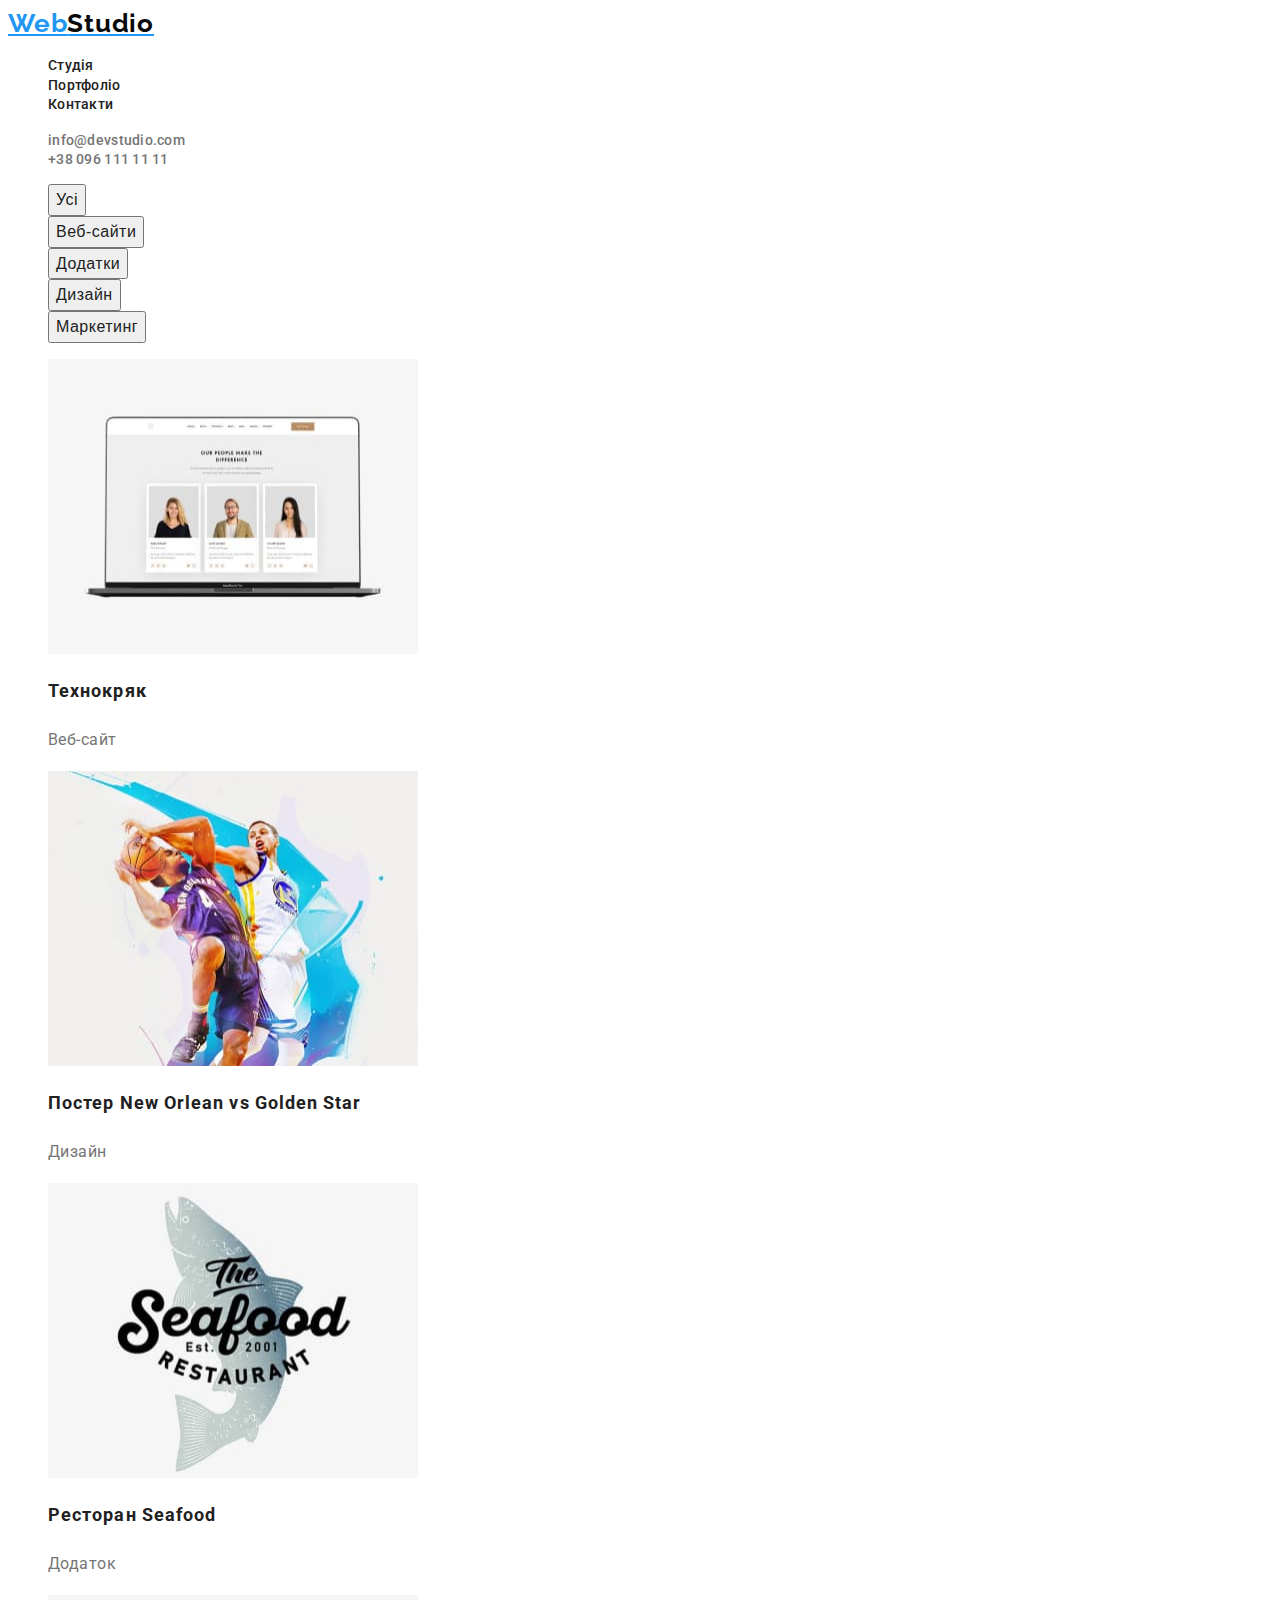
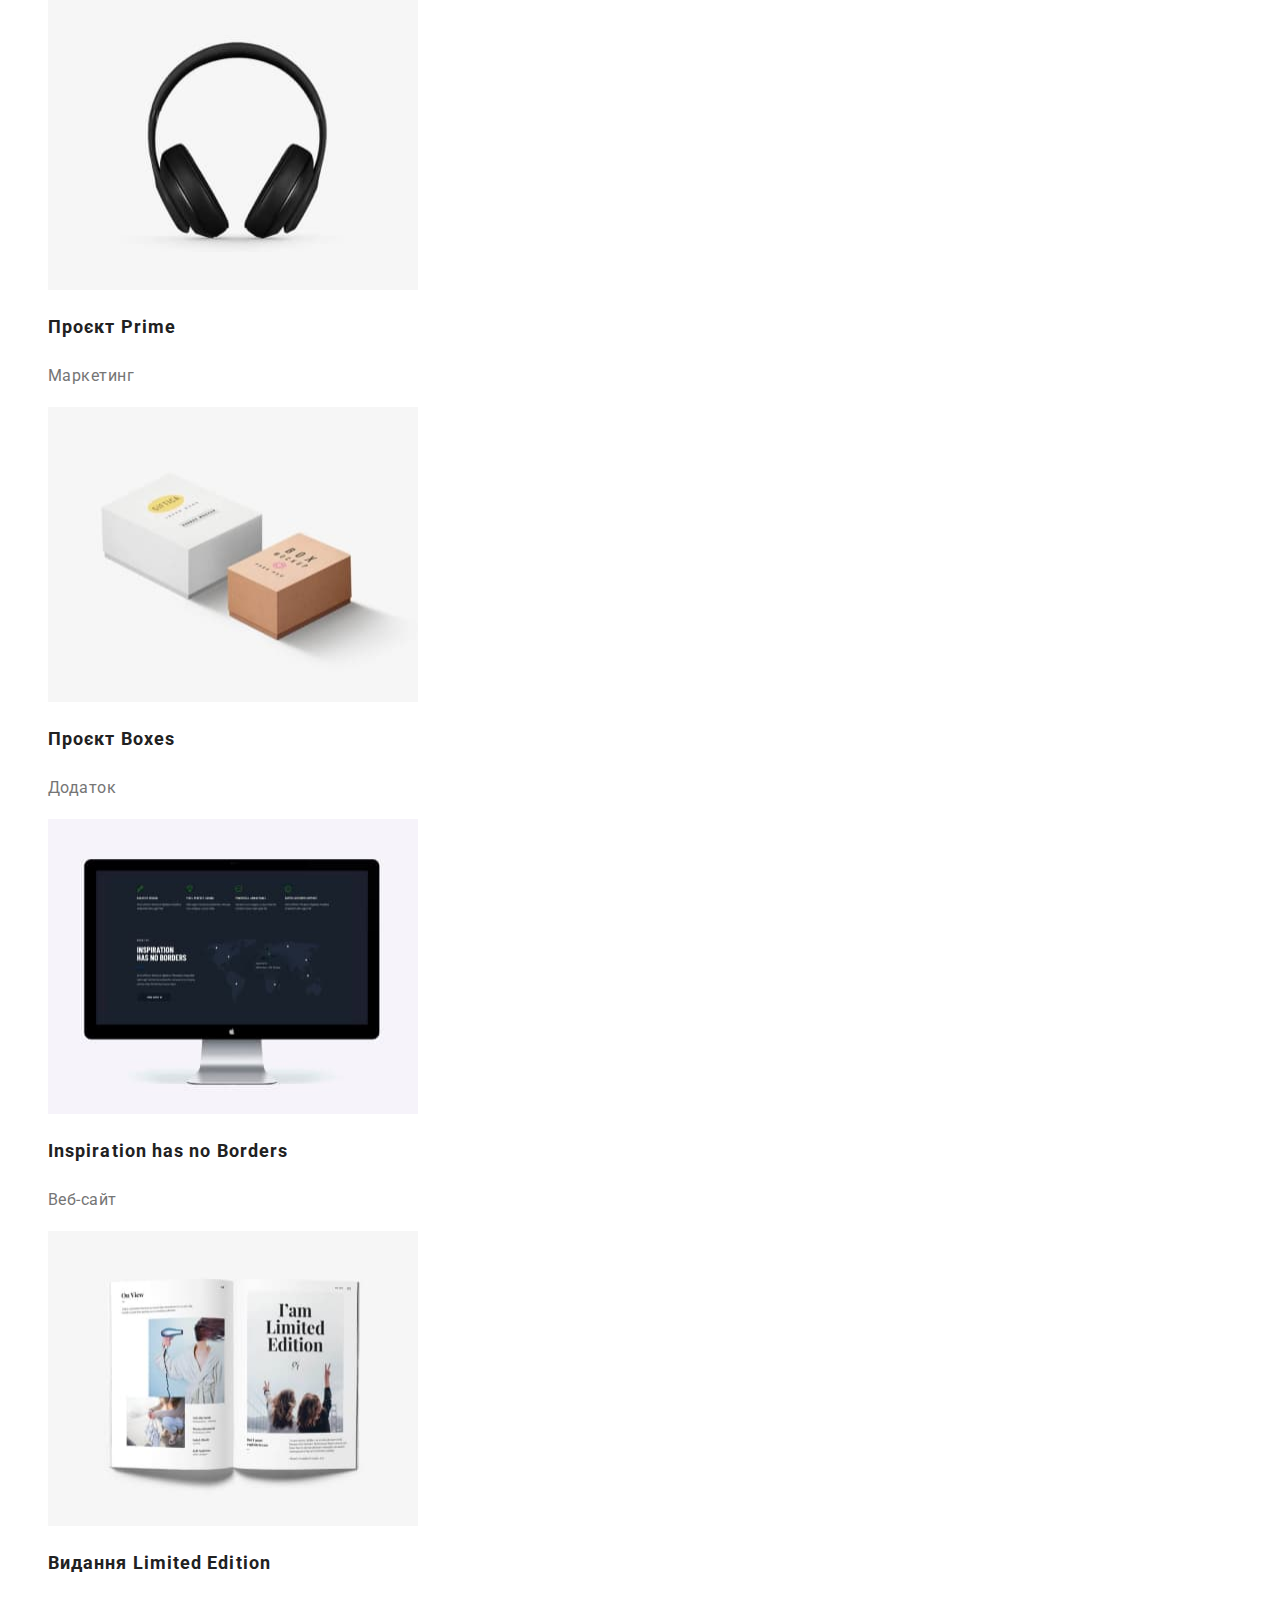
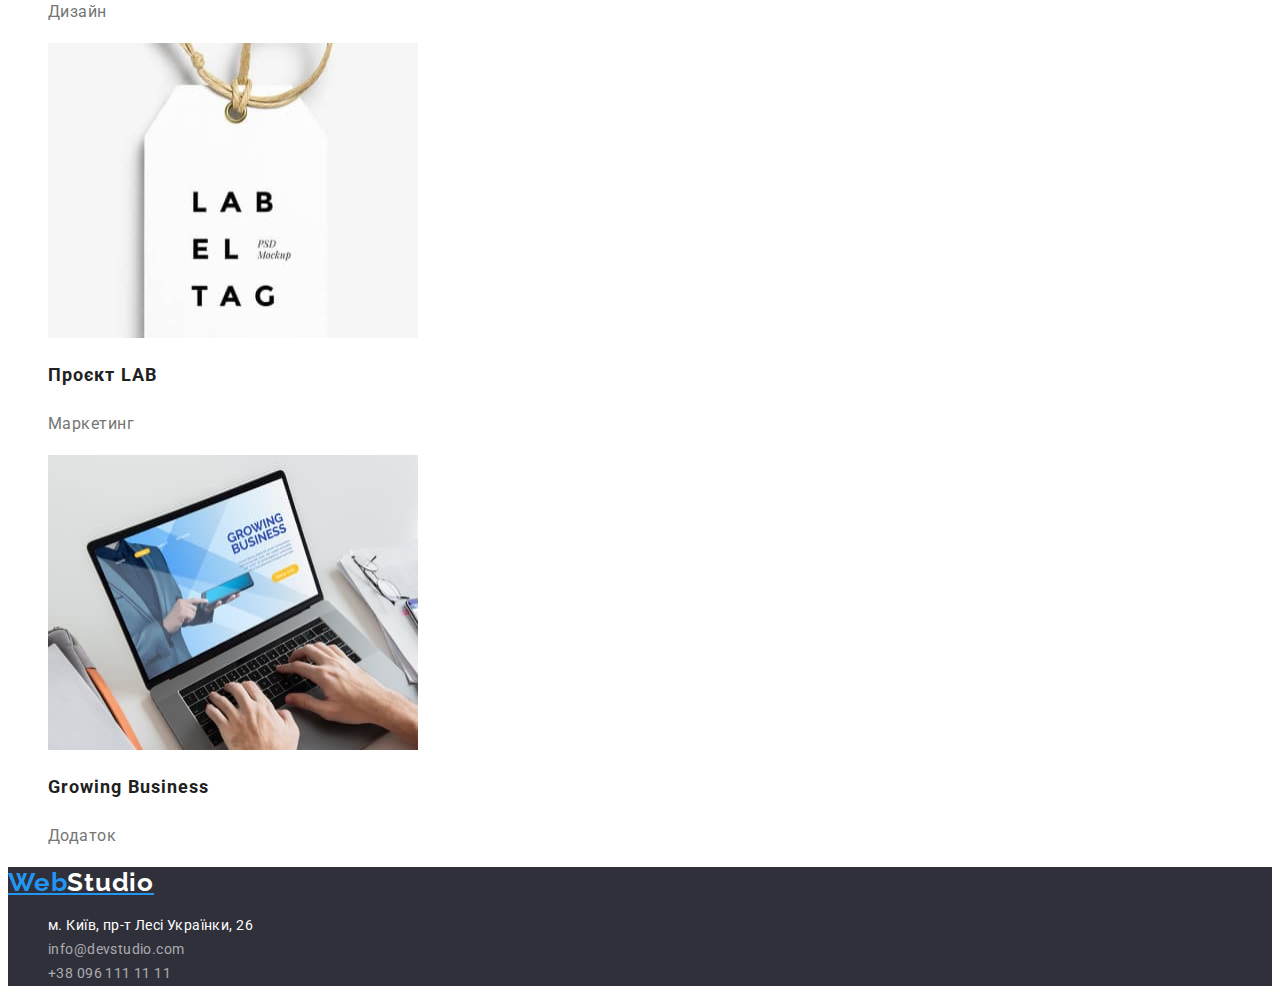
==== portfolio.html @ 070a1ca4 "portfolio+css" ====
<!DOCTYPE html>
<html lang="uk">
  <head>
    <meta charset="UTF-8" />
    <meta http-equiv="X-UA-Compatible" content="IE=edge" />
    <meta name="viewport" content="width=device-width, initial-scale=1.0" />
    <title>Портфоліо</title>
    <link rel="preconnect" href="https://fonts.googleapis.com" />
    <link rel="preconnect" href="https://fonts.gstatic.com" crossorigin />
    <link
      href="https://fonts.googleapis.com/css2?family=Raleway:wght@700&family=Roboto:wght@400;500;700;900&display=swap"
      rel="stylesheet"
    />
    <link rel="stylesheet" href="./css/styles.css" />
  </head>
  <body>
    <header class="header">
      <nav>
        <a class="header-logo" href="./index.html" lang="en">
          Web<span class="header-logo-studio">Studio</span>
        </a>
        <ul class="header-list-nav list">
          <li class="header-item-nav">
            <a class="header-link-nav link" href="./index.html">Студія</a>
          </li>
          <li class="header-item-nav">
            <a class="header-link-nav link" href="./portfolio.html"
              >Портфоліо</a
            >
          </li>
          <li class="header-item-nav">
            <a class="header-link-nav link" href="">Контакти</a>
          </li>
        </ul>
      </nav>
      <ul class="header-list list">
        <li class="header-item">
          <a class="header-mail link" href="mailto:info@devstudio.com"
            >info@devstudio.com</a
          >
        </li>
        <li class="header-item">
          <a class="header-tel link" href="tel:+380961111111"
            >+38 096 111 11 11</a
          >
        </li>
      </ul>
    </header>

    <main>
      <section class="portfolio">
        <h1 class="visually-hidden">Портфоліо</h1>

        <ul class="portfolio-list-filter list">
          <li class="portfolio-item-filter">
            <button class="portfolio-btn" type="button">Усі</button>
          </li>
          <li class="portfolio-item-filter">
            <button class="portfolio-btn" type="button">Веб-сайти</button>
          </li>
          <li class="portfolio-item-filter">
            <button class="portfolio-btn" type="button">Додатки</button>
          </li>
          <li class="portfolio-item-filter">
            <button class="portfolio-btn" type="button">Дизайн</button>
          </li>
          <li class="portfolio-item-filter">
            <button class="portfolio-btn" type="button">Маркетинг</button>
          </li>
        </ul>

        <ul class="portfolio-list list">
          <li class="portfolio-item">
            <a class="portfolio-link link" href=""
              ><img
                src="./imeges/portf-1.jpg"
                alt="Веб-сайт"
                width="370"
                height="295"
              />
              <h2 class="portfolio-title">Технокряк</h2>
              <p class="portfolio-text">Веб-сайт</p>
              <p></p>
            </a>
          </li>
          <li class="portfolio-item">
            <a class="portfolio-link link" href="">
              <img
                src="./imeges/portf-2.jpg"
                a
                lt="Баскетбол"
                width="370"
                height="295"
              />
              <h2 class="portfolio-title">Постер New Orlean vs Golden Star</h2>
              <p class="portfolio-text">Дизайн</p>
              <p></p>
            </a>
          </li>
          <li class="portfolio-item">
            <a class="portfolio-link link" href="">
              <img
                src="./imeges/portf-3.jpg"
                alt="Ресторан"
                width="370"
                height="295"
              />
              <h2 class="portfolio-title">Ресторан Seafood</h2>
              <p class="portfolio-text">Додаток</p>
              <p></p>
            </a>
          </li>
          <li class="portfolio-item">
            <a class="portfolio-link link" href="">
              <img
                src="./imeges/portf-4.jpg"
                a
                lt="Навушники"
                width="370"
                height="295"
              />
              <h2 class="portfolio-title">Проєкт Prime</h2>
              <p class="portfolio-text">Маркетинг</p>
              <p></p>
            </a>
          </li>
          <li class="portfolio-item">
            <a class="portfolio-link link" href="">
              <img
                src="./imeges/portf-5.jpg"
                alt="Коробки"
                width="370"
                height="295"
              />
              <h2 class="portfolio-title">Проєкт Boxes</h2>
              <p class="portfolio-text">Додаток</p>
              <p></p>
            </a>
          </li>
          <li class="portfolio-item">
            <a class="portfolio-link link" href="">
              <img
                src="./imeges/portf-6.jpg"
                alt="Веб-сайт"
                width="370"
                height="295"
              />
              <h2 class="portfolio-title" lang="en">
                Inspiration has no Borders
              </h2>
              <p class="portfolio-text">Веб-сайт</p>
              <p></p>
            </a>
          </li>
          <li class="portfolio-item">
            <a class="portfolio-link link" href="">
              <img
                src="./imeges/portf-7.jpg"
                alt="Книга"
                width="370"
                height="295"
              />
              <h2 class="portfolio-title">Видання Limited Edition</h2>
              <p class="portfolio-text">Дизайн</p>
              <p></p>
            </a>
          </li>
          <li class="portfolio-item">
            <a class="portfolio-link link" href="">
              <img
                src="./imeges/portf-8.jpg"
                alt="Бірка"
                width="370"
                height="295"
              />
              <h2 class="portfolio-title">Проєкт LAB</h2>
              <p class="portfolio-text">Маркетинг</p>
              <p></p>
            </a>
          </li>
          <li class="portfolio-item">
            <a class="portfolio-link link" href="">
              <img
                src="./imeges/portf-9.jpg"
                alt="Веб-сайт"
                width="370"
                height="295"
              />
              <h2 class="portfolio-title" lang="en">Growing Business</h2>
              <p class="portfolio-text">Додаток</p>
              <p></p>
            </a>
          </li>
        </ul>
      </section>
    </main>

    <footer class="footer">
      <a class="footer-logo" href="./index.html" lang="en">
        Web<span class="footer-logo-studio">Studio</span>
      </a>
      <address>
        <ul class="footer-list list">
          <li class="footer-item">
            <a
              class="footer-map link"
              href="https://goo.gl/maps/CPtrU1FHBa2aNyZL9"
              target="_blank"
              rel="noopener noreferrer nofollow"
              >м. Київ, пр-т Лесі Українки, 26</a
            >
          </li>
          <li class="footer-item">
            <a class="footer-mail link" href="mailto:info@devstudio.com"
              >info@devstudio.com</a
            >
          </li>
          <li class="footer-item">
            <a class="footer-tel link" href="tel:+380961111111"
              >+38 096 111 11 11</a
            >
          </li>
        </ul>
      </address>
    </footer>
  </body>
</html>
---- css/styles.css ----
:root {
--top-color: #212121;
--main-font: "Roboto", sans-serif;
--hover-color: #2196f3;
}


body {
  font-family: var(--main-font)
}

.list {
  list-style: none;
}

.link {
  text-decoration: none;
}

.section-title {
 font-weight: 700;
  font-size: 36px;
  line-height: 1.16;
  text-align: center;
  letter-spacing: 0.03em;
}
/* Header */

.header-logo {
  font-family: "Raleway", sans-serif;
  font-weight: 700;
  font-size: 26px;
  line-height: 1.19;
  letter-spacing: 0.03em;
  color: #2196f3;
}

.header-logo-studio {
  color: #080909;
}

.header-link-nav {
  font-weight: 500;
  font-size: 14px;
  line-height: 1.33;
  letter-spacing: 0.02em;
  color: var(--top-color);
}

.header-link-nav:hover,
.header-link-nav:focus {
  color: var(--hover-color)
}

.header-mail,
.header-tel {
  font-weight: 500;
  font-size: 14px;
  line-height: 1.14;
  letter-spacing: 0.02em;
  color: #757575;
}
.header-tel:hover,
.header-tel:focus {
  color: var(--hover-color)
}
.header-mail:hover,
.header-mail:focus {
  color: var(--hover-color)
}

/* Hat */

.hat {
  background-color: #2f303a;
}

.hat-title {
  font-weight: 900;
  font-size: 44px;
  line-height: 1.36;
  text-align: center;
  letter-spacing: 0.06em;
  text-transform: uppercase;
  color: #ffffff;
}

.hat-btn {
  font-weight: 700;
  font-size: 16px;
  line-height: 1.87;
  display: flex;
  align-items: center;
  text-align: center;
  letter-spacing: 0.06em;
  color: #ffffff;
  cursor: pointer;
  background: #2196f3;
  box-shadow: 0px 4px 4px rgba(0, 0, 0, 0.15);
  border-radius: 4px;
}

/* Special */

.visually-hidden {
  position: absolute;
  width: 1px;
  height: 1px;
  margin: -1px;
  border: 0;
  padding: 0;

  white-space: nowrap;
  clip-path: inset(100%);
  clip: rect(0 0 0 0);
  overflow: hidden;
}

.special-list {
  font-weight: 700;
  font-size: 14px;
  line-height: 1.14;
  letter-spacing: 0.03em;
  text-transform: uppercase;
  color: var(--top-color);
}

.special-text {
  font-size: 14px;
  line-height: 1.71;
  letter-spacing: 0.03em;
  color: #757575;
}

/* About */

.about-title {
  color: var(--top-color);
}

/* Team */

.team-title {
  color: var(--top-color);
}

.team-name {
  font-weight: 500;
  font-size: 16px;
  line-height: 1.18;
  text-align: center;
  letter-spacing: 0.03em;
  color: var(--top-color);
}

.team-text {
  font-size: 16px;
  line-height: 1.18;
  text-align: center;
  letter-spacing: 0.03em;
  color: #757575;
}

/* Footer */

.footer {
  background-color: #2f303a;
}

.footer-logo {
  font-family: "Raleway", sans-serif;
  font-weight: 700;
  font-size: 26px;
  line-height: 1.19;
  letter-spacing: 0.03em;
  color: #2196f3;
}

.footer-logo-studio {
  color: #fff;
}

.footer-logo:hover,
.footer-logo:focus {
  color: var(--hover-color)
}

.footer-map {
  font-style: normal;
  font-size: 14px;
  line-height: 1.71;
  letter-spacing: 0.03em;
  color: #ffffff;
}

.footer-map:hover,
.footer-map:focus {
  color: #2196f3;
}

.footer-mail,
.footer-tel {
  font-style: normal;
  font-size: 14px;
  line-height: 1.71;
  letter-spacing: 0.03em;
  color: rgba(255, 255, 255, 0.6);
}
.footer-tel:hover,
.footer-tel:focus {
  color: var(--hover-color)
}
.footer-mail:hover,
.footer-mail:focus {
  color: var(--hover-color)
}

/* ------------------------------------Portfolio page---------------------------------- */

/* Portfolio */

.portfolio-btn {
  font-weight: 500;
  font-size: 16px;
  line-height: 1.62;
  text-align: center;
  letter-spacing: 0.03em;
  color: var(--top-color);
  cursor: pointer;
}

.portfolio-btn:hover {
  color: #fff;
  background: #2196f3;
  box-shadow: 0px 3px 1px rgba(0, 0, 0, 0.1), 0px 1px 2px rgba(0, 0, 0, 0.08),
    0px 2px 2px rgba(0, 0, 0, 0.12);
  border-radius: 4px;
}

.portfolio-title {
  font-weight: 700;
  font-size: 18px;
  line-height: 2;
  letter-spacing: 0.06em;
  color: var(--top-color);
}

.portfolio-text {
  font-size: 16px;
  line-height: 1.88;
  letter-spacing: 0.03em;
  color: #757575;
}
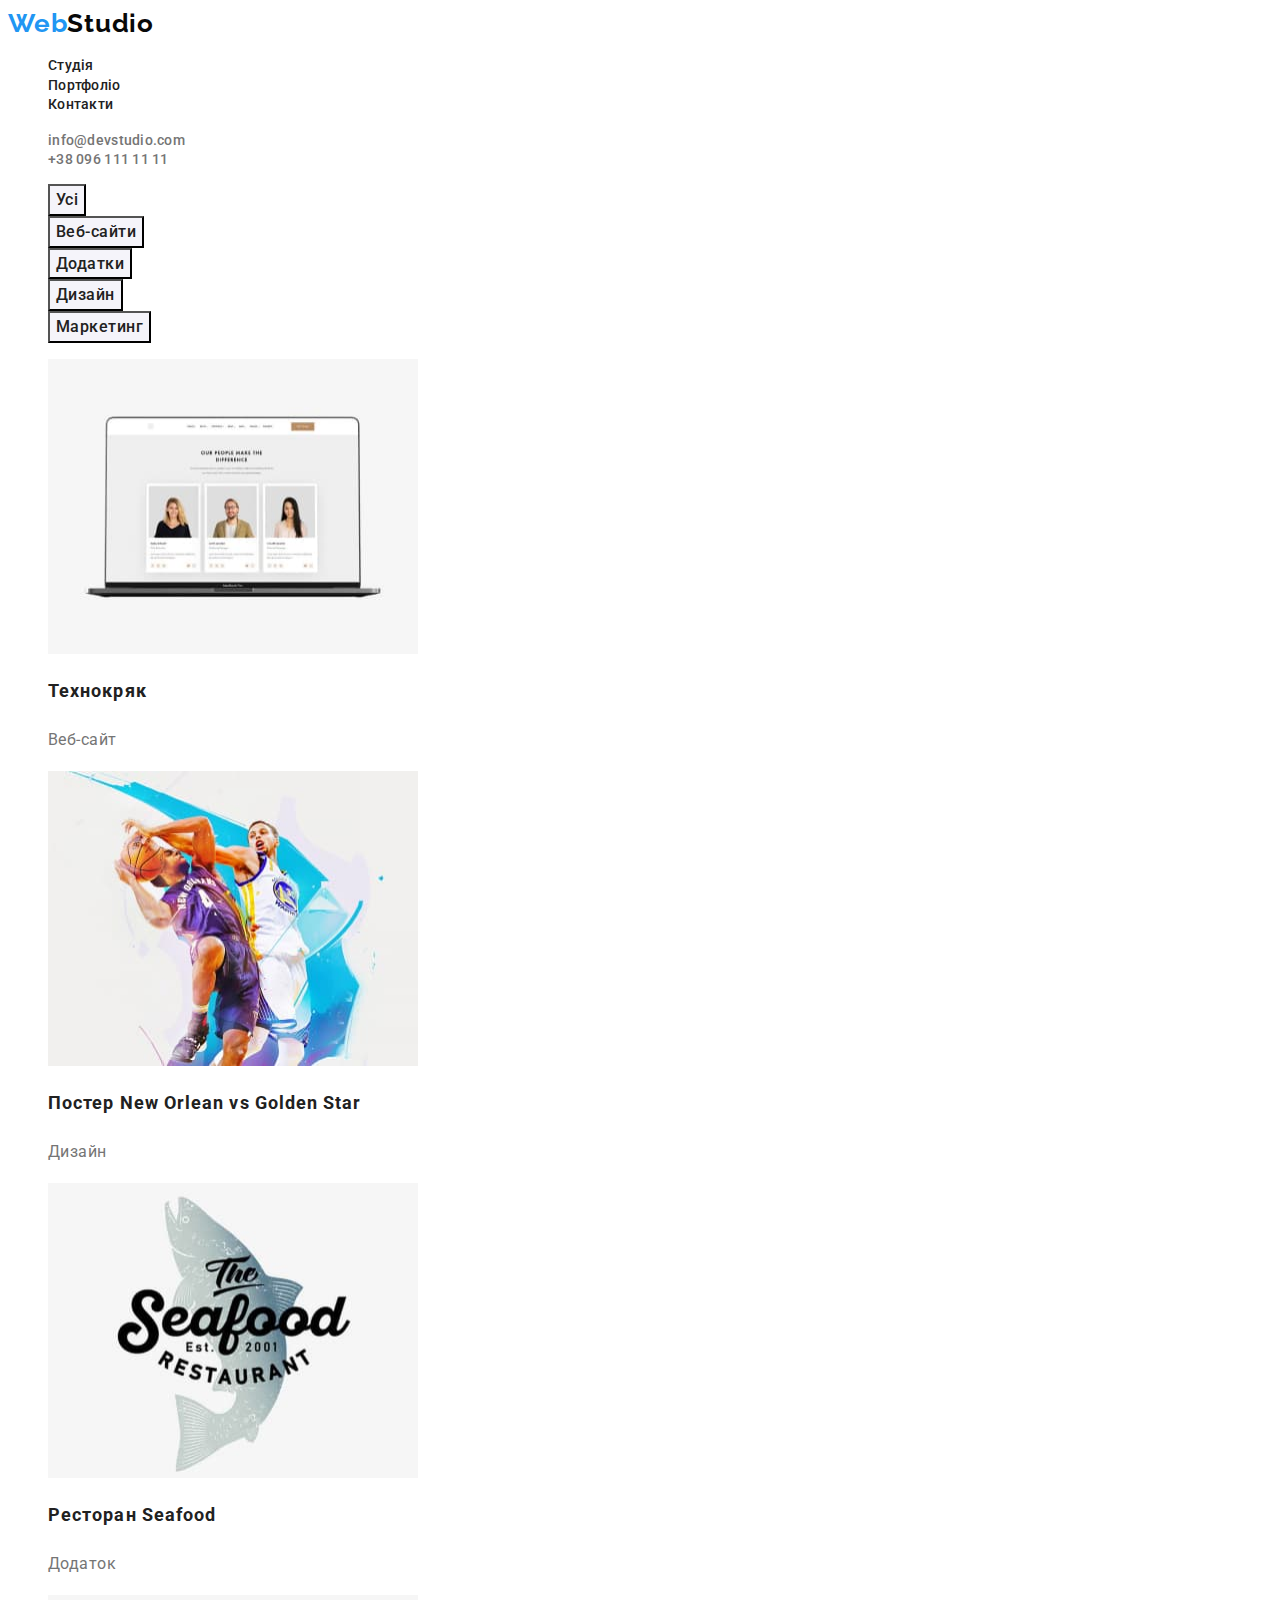
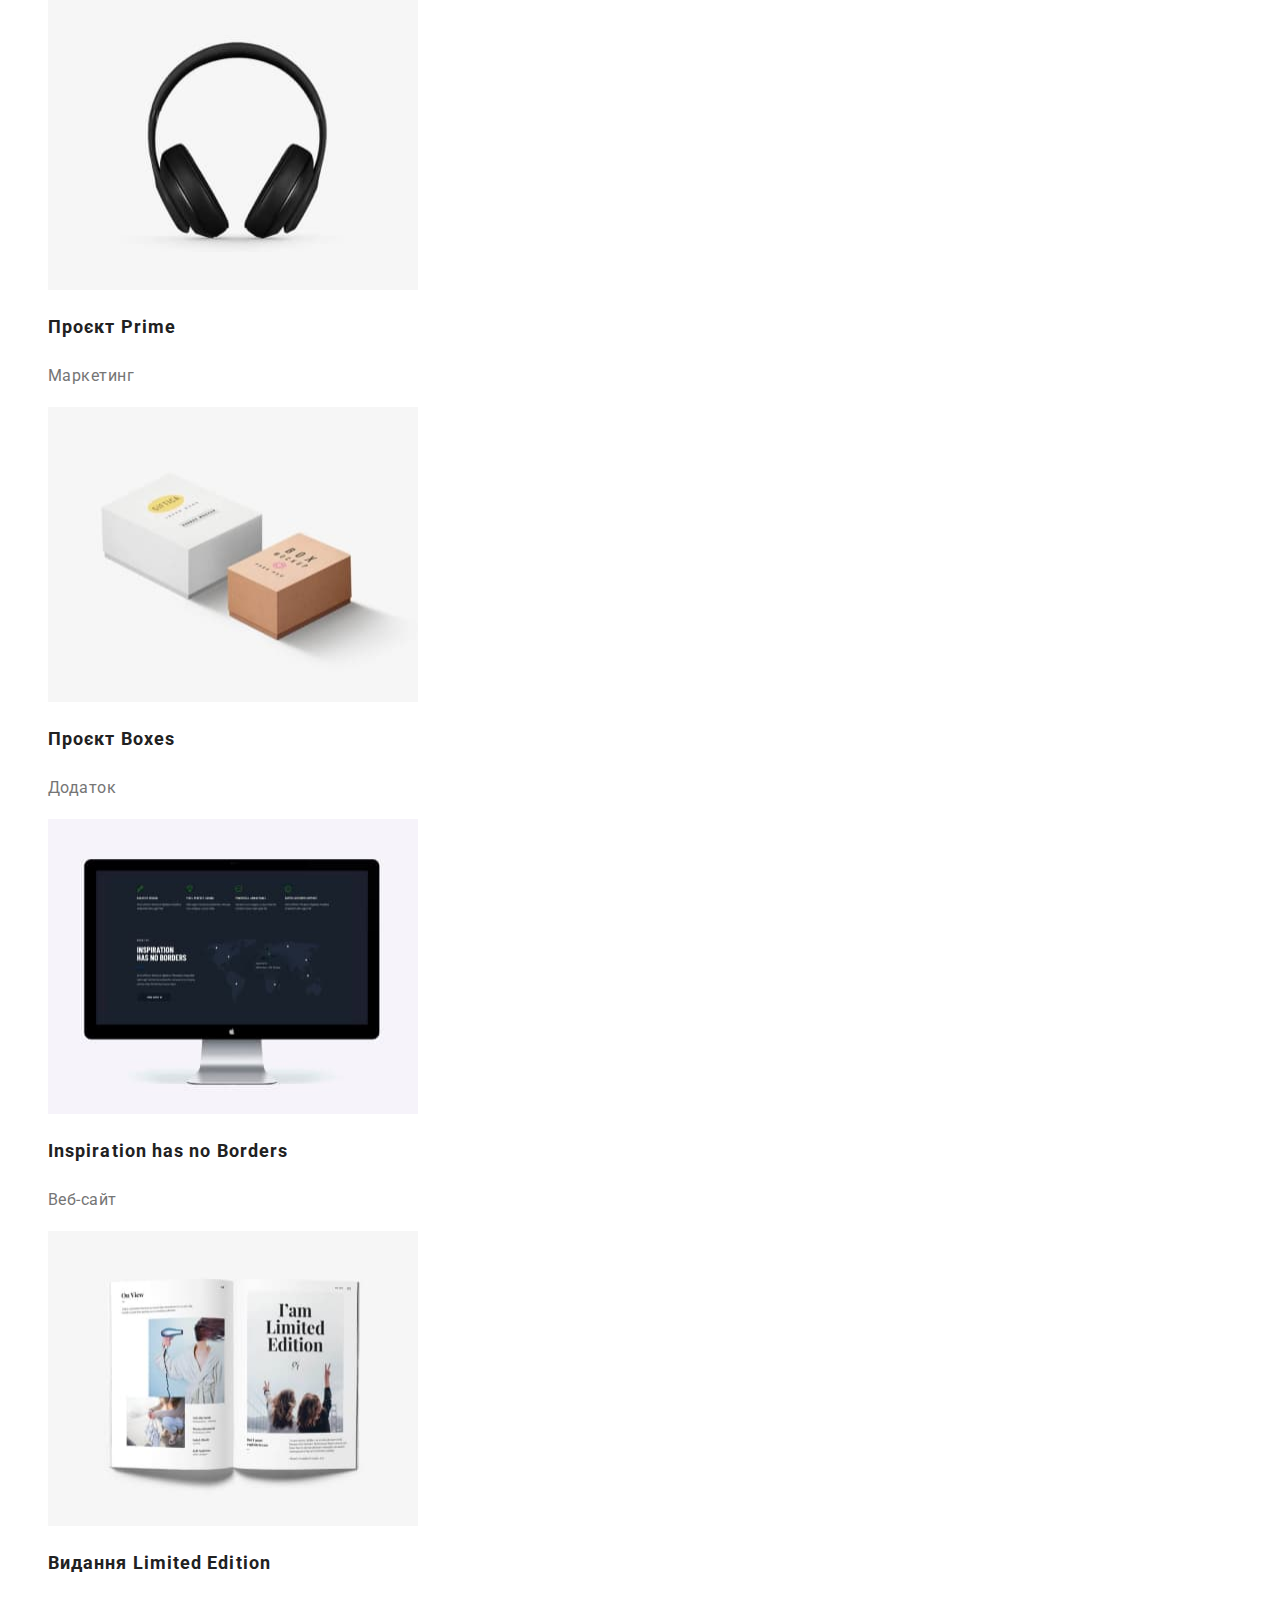
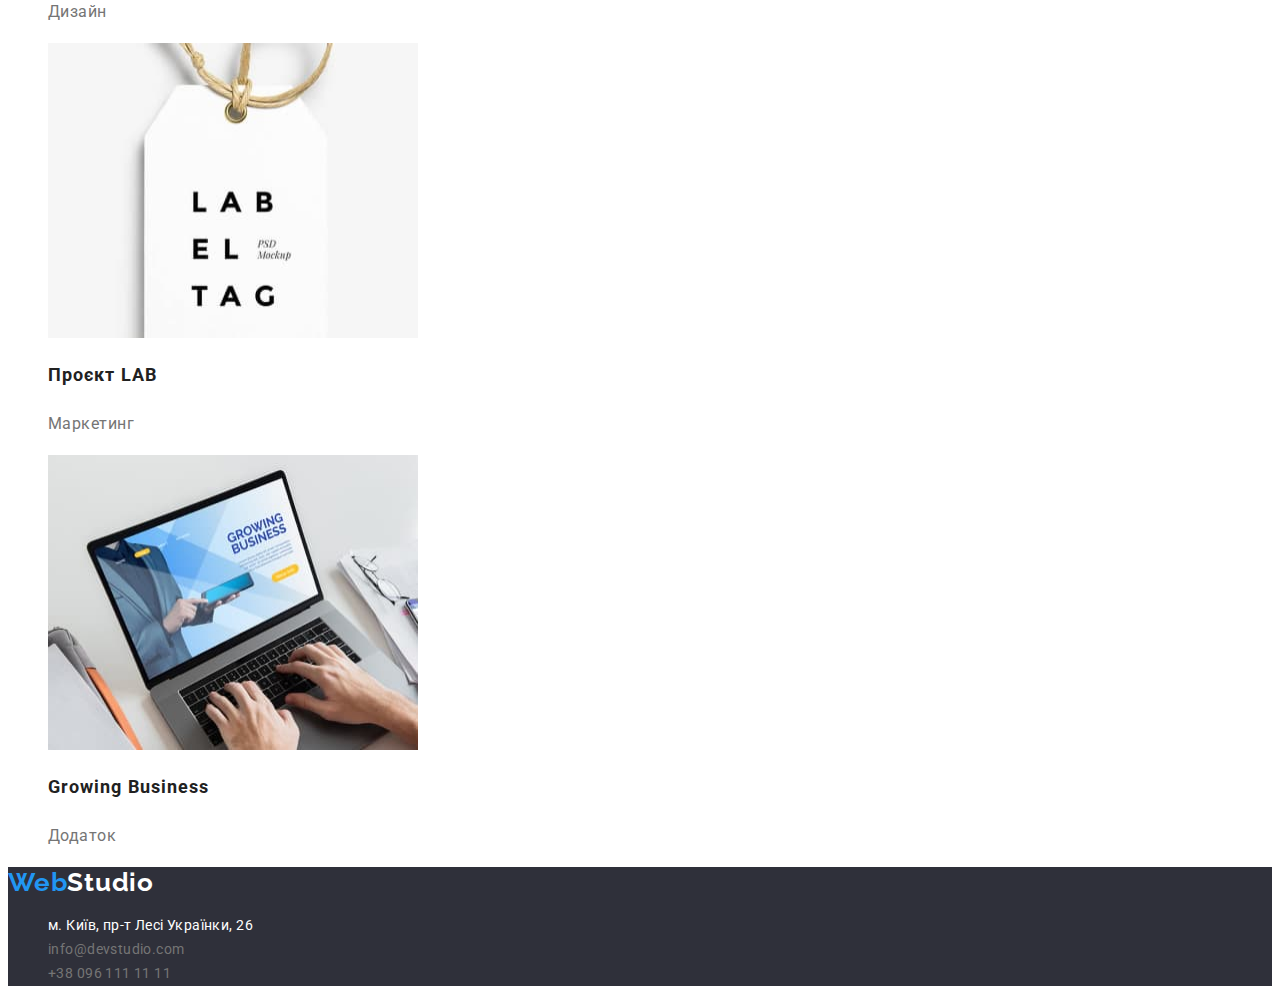
==== commit 910e87fc: "css changes" ====
--- a/portfolio.html
+++ b/portfolio.html
@@ -16,7 +16,7 @@
   <body>
     <header class="header">
       <nav>
-        <a class="header-logo" href="./index.html" lang="en">
+        <a class="header-logo link" href="./index.html" lang="en">
           Web<span class="header-logo-studio">Studio</span>
         </a>
         <ul class="header-list-nav list">
@@ -196,7 +196,7 @@
     </main>
 
     <footer class="footer">
-      <a class="footer-logo" href="./index.html" lang="en">
+      <a class="footer-logo link" href="./index.html" lang="en">
         Web<span class="footer-logo-studio">Studio</span>
       </a>
       <address>
--- a/css/styles.css
+++ b/css/styles.css
@@ -1,12 +1,18 @@
 :root {
---top-color: #212121;
---main-font: "Roboto", sans-serif;
---hover-color: #2196f3;
-}
-
+  --top-color: #212121;
+  --main-font: "Roboto", sans-serif;
+  --hover-color: #2196f3;
+  --white-color: #fff;
+  --text-color:#757575;
+  --logo-studio: #080909;
+  --background-hat-footer: #2f303a;
+  --hat-btn-focus: #188CE8;
+  --team-background: #F5F4FA;
+}
 
 body {
-  font-family: var(--main-font)
+  font-family: var(--main-font);
+  background-color: var(--white-color);
 }
 
 .list {
@@ -18,7 +24,7 @@
 }
 
 .section-title {
- font-weight: 700;
+  font-weight: 700;
   font-size: 36px;
   line-height: 1.16;
   text-align: center;
@@ -32,11 +38,11 @@
   font-size: 26px;
   line-height: 1.19;
   letter-spacing: 0.03em;
-  color: #2196f3;
+  color: var(--hover-color);
 }
 
 .header-logo-studio {
-  color: #080909;
+  color: var(--logo-studio);
 }
 
 .header-link-nav {
@@ -49,7 +55,7 @@
 
 .header-link-nav:hover,
 .header-link-nav:focus {
-  color: var(--hover-color)
+  color: var(--hover-color);
 }
 
 .header-mail,
@@ -58,21 +64,21 @@
   font-size: 14px;
   line-height: 1.14;
   letter-spacing: 0.02em;
-  color: #757575;
+  color: var(--text-color);
 }
 .header-tel:hover,
 .header-tel:focus {
-  color: var(--hover-color)
+  color: var(--hover-color);
 }
 .header-mail:hover,
 .header-mail:focus {
-  color: var(--hover-color)
+  color: var(--hover-color);
 }
 
 /* Hat */
 
 .hat {
-  background-color: #2f303a;
+  background-color: var(--background-hat)
 }
 
 .hat-title {
@@ -82,10 +88,11 @@
   text-align: center;
   letter-spacing: 0.06em;
   text-transform: uppercase;
-  color: #ffffff;
+  color: var(--white-color);
 }
 
 .hat-btn {
+  font-family: "Roboto";
   font-weight: 700;
   font-size: 16px;
   line-height: 1.87;
@@ -93,11 +100,16 @@
   align-items: center;
   text-align: center;
   letter-spacing: 0.06em;
-  color: #ffffff;
+  color: var(--white-color);
   cursor: pointer;
-  background: #2196f3;
+  background-color: var(--hover-color) ;
   box-shadow: 0px 4px 4px rgba(0, 0, 0, 0.15);
   border-radius: 4px;
+}
+
+.hat-btn:hover,
+.hat-btn:focus{
+  background-color: var(--hat-btn-focus)
 }
 
 /* Special */
@@ -116,12 +128,11 @@
   overflow: hidden;
 }
 
-.special-list {
+.special-title {
   font-weight: 700;
   font-size: 14px;
   line-height: 1.14;
   letter-spacing: 0.03em;
-  text-transform: uppercase;
   color: var(--top-color);
 }
 
@@ -129,7 +140,7 @@
   font-size: 14px;
   line-height: 1.71;
   letter-spacing: 0.03em;
-  color: #757575;
+  color: var(--text-color);
 }
 
 /* About */
@@ -140,10 +151,18 @@
 
 /* Team */
 
+.team{
+  background-color: var(--team-background)
+}
+
 .team-title {
   color: var(--top-color);
 }
 
+.team-item {
+  background-color: var(--white-color);
+}
+
 .team-name {
   font-weight: 500;
   font-size: 16px;
@@ -158,13 +177,13 @@
   line-height: 1.18;
   text-align: center;
   letter-spacing: 0.03em;
-  color: #757575;
+  color: var(--text-color);
 }
 
 /* Footer */
 
 .footer {
-  background-color: #2f303a;
+  background-color: var(--background-hat-footer)
 }
 
 .footer-logo {
@@ -173,16 +192,16 @@
   font-size: 26px;
   line-height: 1.19;
   letter-spacing: 0.03em;
-  color: #2196f3;
+  color: var(--hover-color);
 }
 
 .footer-logo-studio {
-  color: #fff;
+  color: var(--white-color);
 }
 
 .footer-logo:hover,
 .footer-logo:focus {
-  color: var(--hover-color)
+  color: var(--hover-color);
 }
 
 .footer-map {
@@ -190,12 +209,12 @@
   font-size: 14px;
   line-height: 1.71;
   letter-spacing: 0.03em;
-  color: #ffffff;
+  color: var(--white-color);
 }
 
 .footer-map:hover,
 .footer-map:focus {
-  color: #2196f3;
+  color: var(--hover-color);
 }
 
 .footer-mail,
@@ -204,15 +223,16 @@
   font-size: 14px;
   line-height: 1.71;
   letter-spacing: 0.03em;
-  color: rgba(255, 255, 255, 0.6);
+  color: var(--text-color);
+  /* color: rgba(255, 255, 255, 0.6); */
 }
 .footer-tel:hover,
 .footer-tel:focus {
-  color: var(--hover-color)
+  color: var(--hover-color);
 }
 .footer-mail:hover,
 .footer-mail:focus {
-  color: var(--hover-color)
+  color: var(--hover-color);
 }
 
 /* ------------------------------------Portfolio page---------------------------------- */
@@ -220,6 +240,7 @@
 /* Portfolio */
 
 .portfolio-btn {
+  font-family: "Roboto";
   font-weight: 500;
   font-size: 16px;
   line-height: 1.62;
@@ -227,11 +248,13 @@
   letter-spacing: 0.03em;
   color: var(--top-color);
   cursor: pointer;
-}
-
-.portfolio-btn:hover {
-  color: #fff;
-  background: #2196f3;
+  background-color: #F5F4FA;
+}
+
+.portfolio-btn:hover,
+.portfolio-btn:focus {
+  color: var(--white-color);
+  background-color: var(--hover-color);
   box-shadow: 0px 3px 1px rgba(0, 0, 0, 0.1), 0px 1px 2px rgba(0, 0, 0, 0.08),
     0px 2px 2px rgba(0, 0, 0, 0.12);
   border-radius: 4px;
@@ -249,5 +272,5 @@
   font-size: 16px;
   line-height: 1.88;
   letter-spacing: 0.03em;
-  color: #757575;
-}
+  color: var(--text-color);
+}
